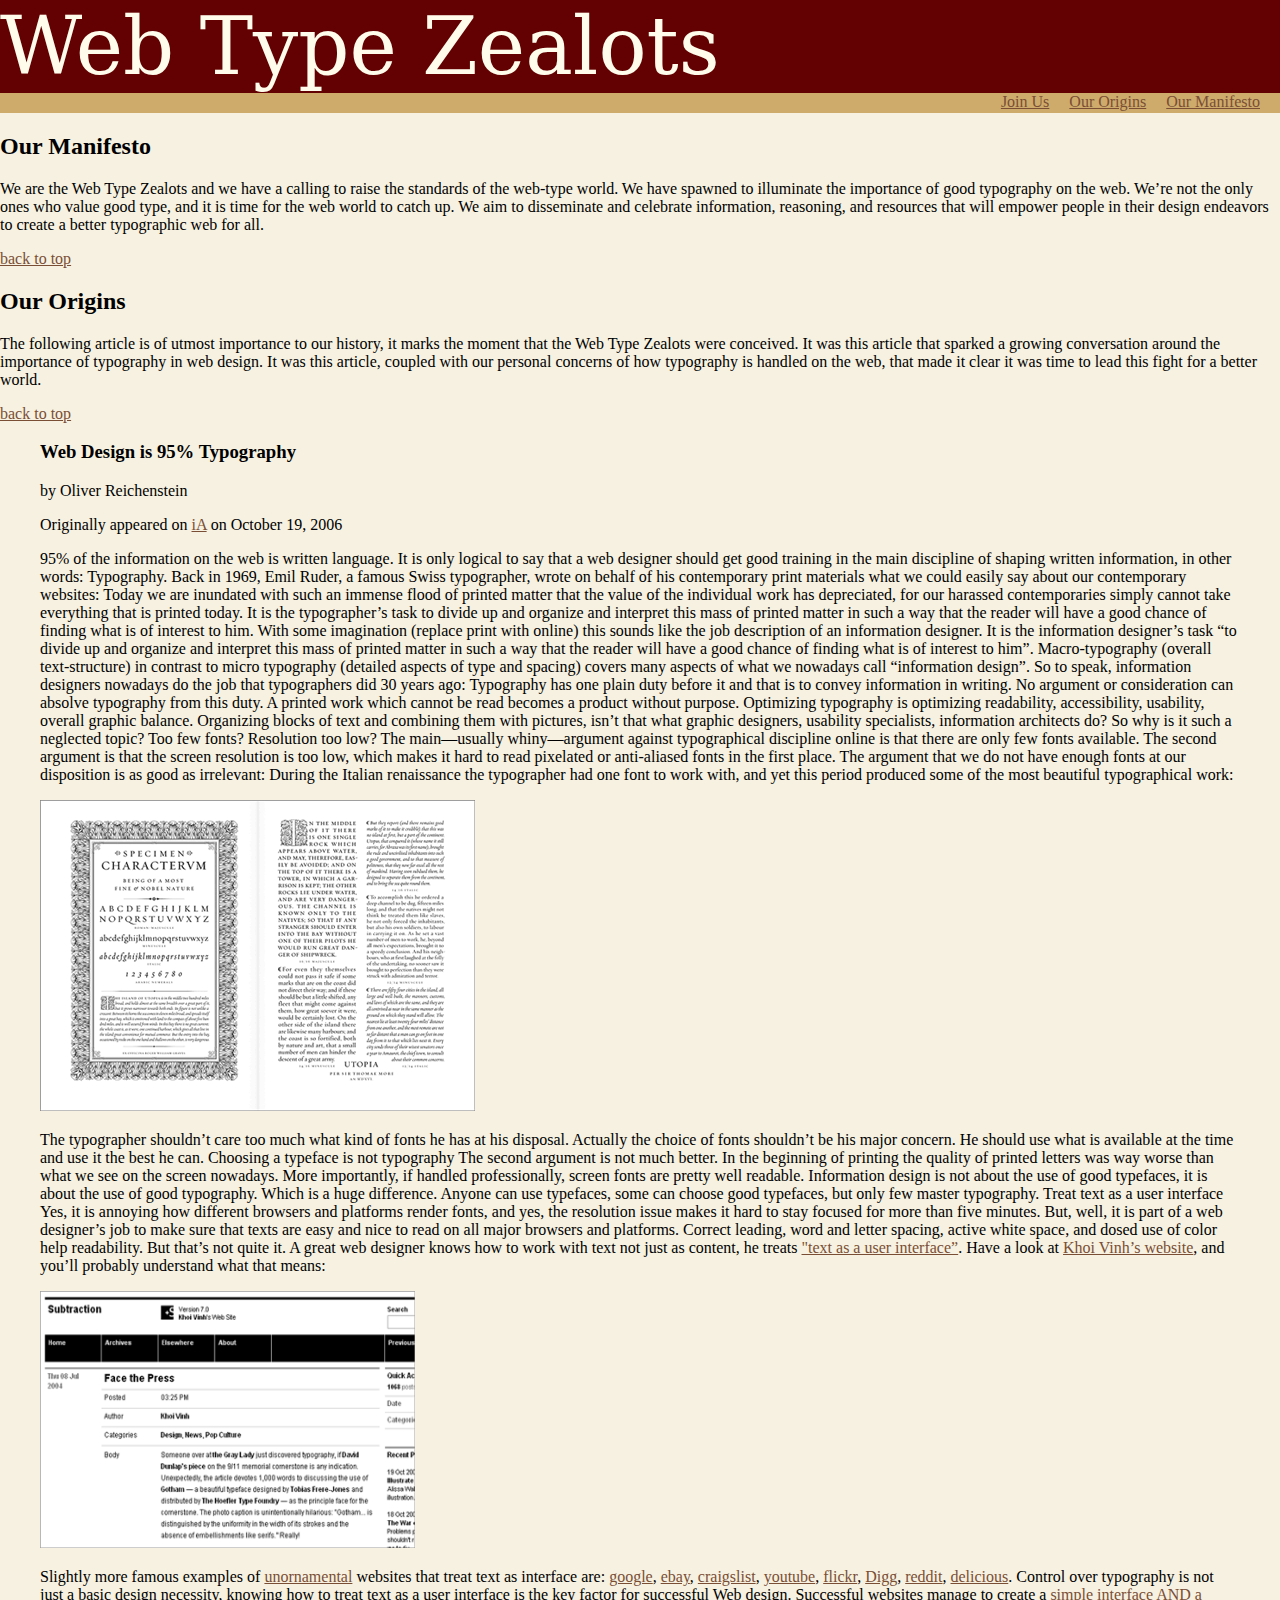
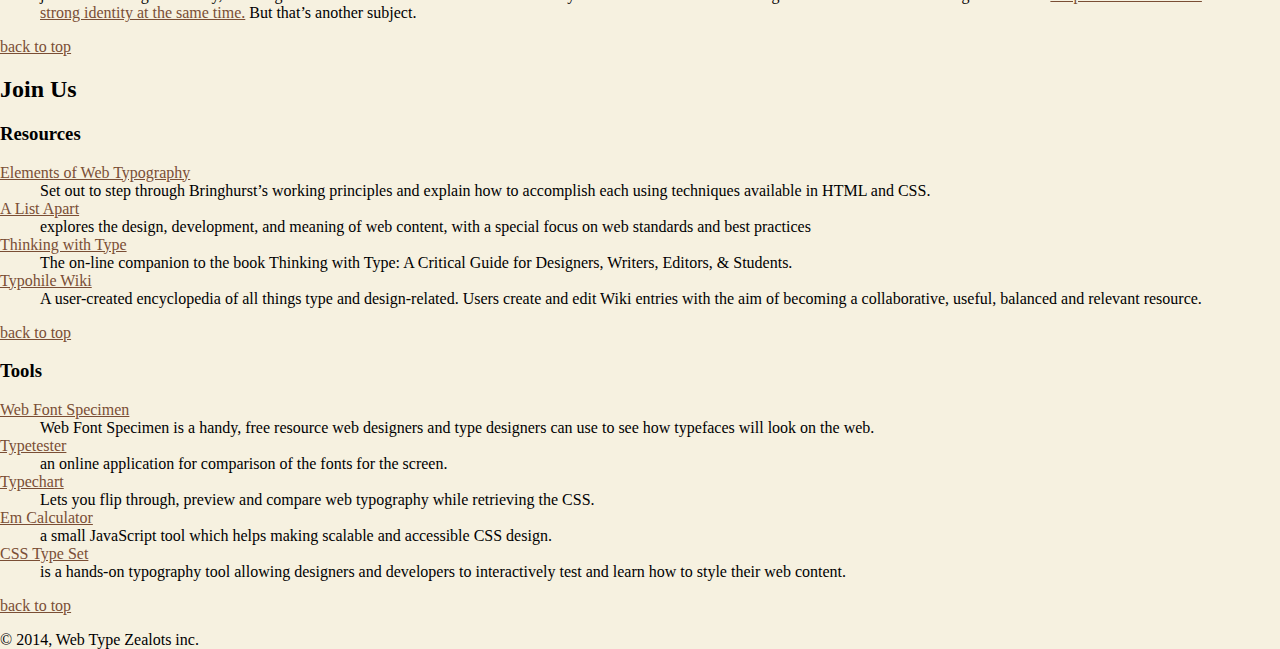
==== index.html @ 26da6ad8 "updated with changes" ====
<!doctype html>
<html>
<head>
<meta charset="UTF-8">
<title>Web Type Zealots</title>

<link rel="stylesheet"  type="text/css" href="styles/stylesheet.css">

</head>

<body>
<header>
<div>
<a id="C4">Web Type Zealots
</a>
</div>
</header>

<nav>
<div>
<ul>
<li>
<a href="#C1">Our Manifesto</a></li>
<li><a href="#C2">Our Origins</a></li>
<li><a href="#C3">Join Us</a></li>
</ul>
</div>
</nav>

<h2><a id="C1">Our Manifesto</a>
</h2>
<p>We are the Web Type Zealots and we have a calling to raise the standards of the web-type world. We have spawned to illuminate the importance of good typography on the web. We’re not the only ones who value good type, and it is time for the web world to catch up. We aim to disseminate and celebrate information, reasoning, and resources that will empower people in their design endeavors to create a better typographic web for all.</p>
<p><a href="#C4">back to top</a></p>
<h2>
<a id="C2">Our Origins</a></h2>
<p>The following article is of utmost importance to our history, it marks the moment that the Web Type Zealots were conceived. It was this article that sparked a growing conversation around the importance of typography in web design. It was this article, coupled with our personal concerns of how typography is handled on the web, that made it clear it was time to lead this fight for a better world.</p>
<p><a href="#C4">back to top</a></p>
<blockquote><article>
 <h3>Web Design is 95% Typography</h3>
  <p>by Oliver Reichenstein</p>
 <p>Originally appeared on <a href=http://ia.net/blog/the-web-is-all-about-typography-period>iA</a> on October 19, 2006</p>
<p>95% of the information on the web is written language. It is only logical to say that a web designer should get good training in the main discipline of shaping written information, in other words: Typography.
Back in 1969, Emil Ruder, a famous Swiss typographer, wrote on behalf of his contemporary print materials what we could easily say about our contemporary websites:
Today we are inundated with such an immense flood of printed matter that the value of the individual work has depreciated, for our harassed contemporaries simply cannot take everything that is printed today. It is the typographer’s task to divide up and organize and interpret this mass of printed matter in such a way that the reader will have a good chance of finding what is of interest to him.
With some imagination (replace print with online) this sounds like the job description of an information designer. It is the information designer’s task “to divide up and organize and interpret this mass of printed matter in such a way that the reader will have a good chance of finding what is of interest to him”.
Macro-typography (overall text-structure) in contrast to micro typography (detailed aspects of type and spacing) covers many aspects of what we nowadays call “information design”. So to speak, information designers nowadays do the job that typographers did 30 years ago:
Typography has one plain duty before it and that is to convey information in writing. No argument or consideration can absolve typography from this duty. A printed work which cannot be read becomes a product without purpose.
Optimizing typography is optimizing readability, accessibility, usability, overall graphic balance. Organizing blocks of text and combining them with pictures, isn’t that what graphic designers, usability specialists, information architects do? So why is it such a neglected topic?
Too few fonts? Resolution too low?
The main—usually whiny—argument against typographical discipline online is that there are only few fonts available. The second argument is that the screen resolution is too low, which makes it hard to read pixelated or anti-aliased fonts in the first place.
The argument that we do not have enough fonts at our disposition is as good as irrelevant: During the Italian renaissance the typographer had one font to work with, and yet this period produced some of the most beautiful typographical work:</p>
<img src="images/specimen.gif" alt="Italian Typography">
<p>The typographer shouldn’t care too much what kind of fonts he has at his disposal. Actually the choice of fonts shouldn’t be his major concern. He should use what is available at the time and use it the best he can.
Choosing a typeface is not typography
The second argument is not much better. In the beginning of printing the quality of printed letters was way worse than what we see on the screen nowadays. More importantly, if handled professionally, screen fonts are pretty well readable.
Information design is not about the use of good typefaces, it is about the use of good typography. Which is a huge difference. Anyone can use typefaces, some can choose good typefaces, but only few master typography.
Treat text as a user interface
Yes, it is annoying how different browsers and platforms render fonts, and yes, the resolution issue makes it hard to stay focused for more than five minutes. But, well, it is part of a web designer’s job to make sure that texts are easy and nice to read on all major browsers and platforms. Correct leading, word and letter spacing, active white space, and dosed use of color help readability. But that’s not quite it. A great web designer knows how to work with text not just as content, he treats <a href=“http://www.cameronmoll.com/archives/001266.html“>"text as a user interface”</a>. Have a look at <a href=http://www.subtraction.com/>Khoi Vinh’s website</a>, and you’ll probably understand what that means:
<p> <img src="images/khoi-vihn.gif" alt="Khoi Vihn"  width="375" height="257" ></p>
  
<p>Slightly more famous examples of <a href=http://en.wikipedia.org/wiki/Ornament_and_Crime>unornamental</a> websites that treat text as interface are: <a href=https://www.google.com/>google</a>, <a href= http://www.ebay.com/>ebay</a>, <a href=www.craigslist.com>craigslist</a>, <a href=www.youtube.com>youtube</a>, <a href=www.flickr.com>flickr</a>, <a href=www.digg.com>Digg</a>, <a href=www.reddit.com>reddit</a>, <a href=https://delicious.com/post?url/the-web-is-all-about-typography-period>delicious</a>. Control over typography is not just a basic design necessity, knowing how to treat text as a user interface is the key factor for successful Web design. Successful websites manage to create a <a href="http://ia.net/blog/the-interface-of-a-cheeseburger">simple interface AND a strong identity at the same time.</a> But that’s another subject.</p>
</article>
</blockquote>
<p><a href="#C4">back to top</a></p>

<h2><a id="C3">Join Us</a>
</h2>
<h3>Resources</h3>

<dl>
<dt>
<a href="http://webtypography.net/toc/">Elements of Web Typography</a> </dt> 
<dd>Set out to step through Bringhurst’s working principles and explain how to accomplish each using techniques available in HTML and CSS.</dd>

<dt><a href="http://alistapart.com/topic/typography-web-fonts">A List Apart</a></dt>
<dd>
 explores the design, development, and meaning of web content, with a special focus on web standards and best practices</dd>

<dt><a href="http://www.thinkingwithtype.com/">Thinking with Type</a></dt>
<dd> The on-line companion to the book Thinking with Type: A Critical Guide for Designers, Writers, Editors, & Students.</dd>

<dt><a href="http://typophile.com/search/node/start">Typohile Wiki</a></dt>
<dd> A user-created encyclopedia of all things type and design-related. Users create and edit Wiki entries with the aim of becoming a collaborative, useful, balanced and relevant resource.</dd>
</dl>
<p><a href="#C4">back to top</a></p>

<h3>Tools</h3>
<dl>
<dt>
<a href="http://webfontspecimen.com/">Web Font Specimen</a></dt>
<dd>
 Web Font Specimen is a handy, free resource web designers and type designers can use to see how typefaces will look on the web.
</dd>
<dt> 
<a href="http://www.typetester.org/">Typetester</a>
</dt>
<dd> an online application for comparison of the fonts for the screen.
</dd>
<dt>
<a href="http://www.typechart.com/">Typechart</a>
</dt><dd>
 Lets you flip through, preview and compare web typography while retrieving the CSS.</dd>
<dt>
<a href="http://riddle.pl/emcalc/">Em Calculator</a></dt>
<dd> a small JavaScript tool which helps making scalable and accessible CSS design.</dd>
<dt>
<a href="http://csstypeset.com/">CSS Type Set</a></dt>
<dd>
 is a hands-on typography tool allowing designers and developers to interactively test and learn how to style their web content.</dd>
</dl>
<p><a href="#C4">back to top</a></p>

<footer>&copy; 2014, Web Type Zealots inc. </footer>



</body>
</html>
---- styles/stylesheet.css ----
body{
	background-color:#F6F1E0;
	margin:          0;}

p{
	font:Cambria, "Hoefler Text", "Liberation Serif", Times, "Times New Roman", serif}

header{
	font-family:Constantia,
	 			"Lucida Bright",
			    "DejaVu Serif",
			     Georgia,
				 serif;
	 background-color:#630001;
	 align-content:center;
	 color:#FFFCEC; 
	 align-content:center}

display{
	 display:flex;}

nav{
	background-color:#CEAB6B;
	clear:both;
	align-content:center;}
	
nav ul {
	list-style-type: none;
	margin:0;
	padding:0 0 20px 0;}
	
nav li {
	float: right;
	margin-right: 20px;
}

header{
	font-size:500%; 
	align-content:center;}


img src{
	align-content:center;}
	
div{
	align-content:center;}
	
a:link{
	color:#7A4E35}
	
a:visited{
	color:#997A34}
	
a:active{
	color:#8B7E5B}
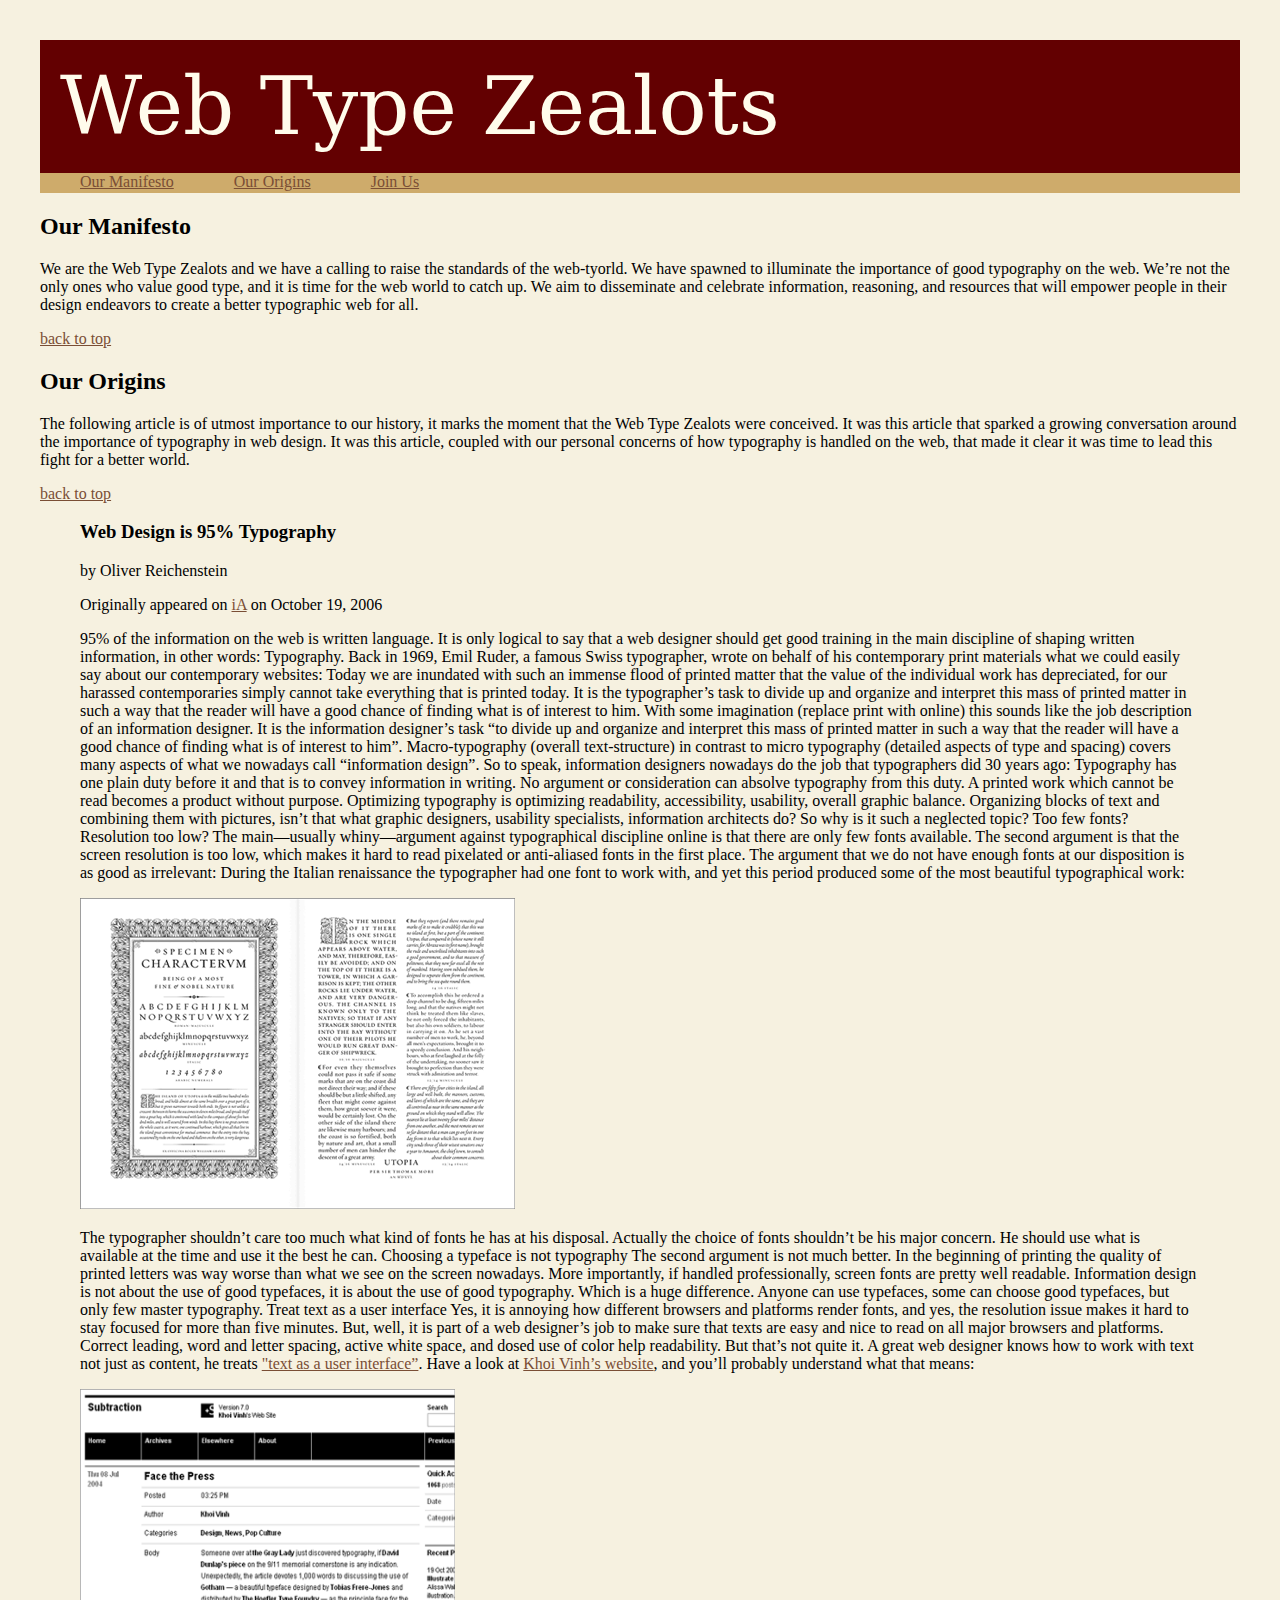
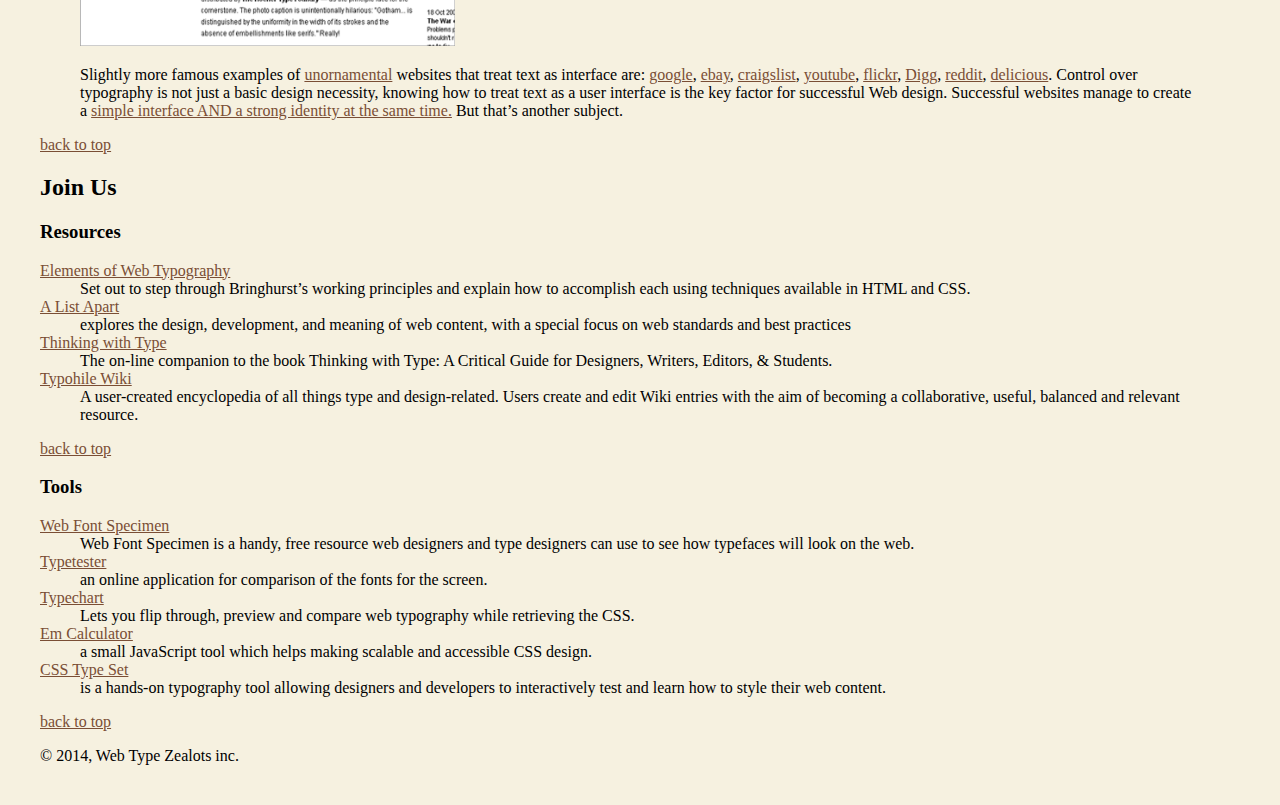
==== commit ef120c51: "misspelt" ====
--- a/index.html
+++ b/index.html
@@ -29,7 +29,7 @@
 
 <h2><a id="C1">Our Manifesto</a>
 </h2>
-<p>We are the Web Type Zealots and we have a calling to raise the standards of the web-type world. We have spawned to illuminate the importance of good typography on the web. We’re not the only ones who value good type, and it is time for the web world to catch up. We aim to disseminate and celebrate information, reasoning, and resources that will empower people in their design endeavors to create a better typographic web for all.</p>
+<p>We are the Web Type Zealots and we have a calling to raise the standards of the web-tyorld. We have spawned to illuminate the importance of good typography on the web. We’re not the only ones who value good type, and it is time for the web world to catch up. We aim to disseminate and celebrate information, reasoning, and resources that will empower people in their design endeavors to create a better typographic web for all.</p>
 <p><a href="#C4">back to top</a></p>
 <h2>
 <a id="C2">Our Origins</a></h2>
--- a/styles/stylesheet.css
+++ b/styles/stylesheet.css
@@ -1,6 +1,7 @@
 body{
 	background-color:#F6F1E0;
-	margin:          0;}
+	margin:          0;
+	padding:  40px 40px 40px 40px}
 
 p{
 	font:Cambria, "Hoefler Text", "Liberation Serif", Times, "Times New Roman", serif}
@@ -14,7 +15,8 @@
 	 background-color:#630001;
 	 align-content:center;
 	 color:#FFFCEC; 
-	 align-content:center}
+	 align-content:center;
+	 padding:20px 20px 20px 20px}
 
 display{
 	 display:flex;}
@@ -22,7 +24,7 @@
 nav{
 	background-color:#CEAB6B;
 	clear:both;
-	align-content:center;}
+	align-content:left;}
 	
 nav ul {
 	list-style-type: none;
@@ -30,8 +32,9 @@
 	padding:0 0 20px 0;}
 	
 nav li {
-	float: right;
+	float: left;
 	margin-right: 20px;
+	margin-left: 40px;
 }
 
 header{
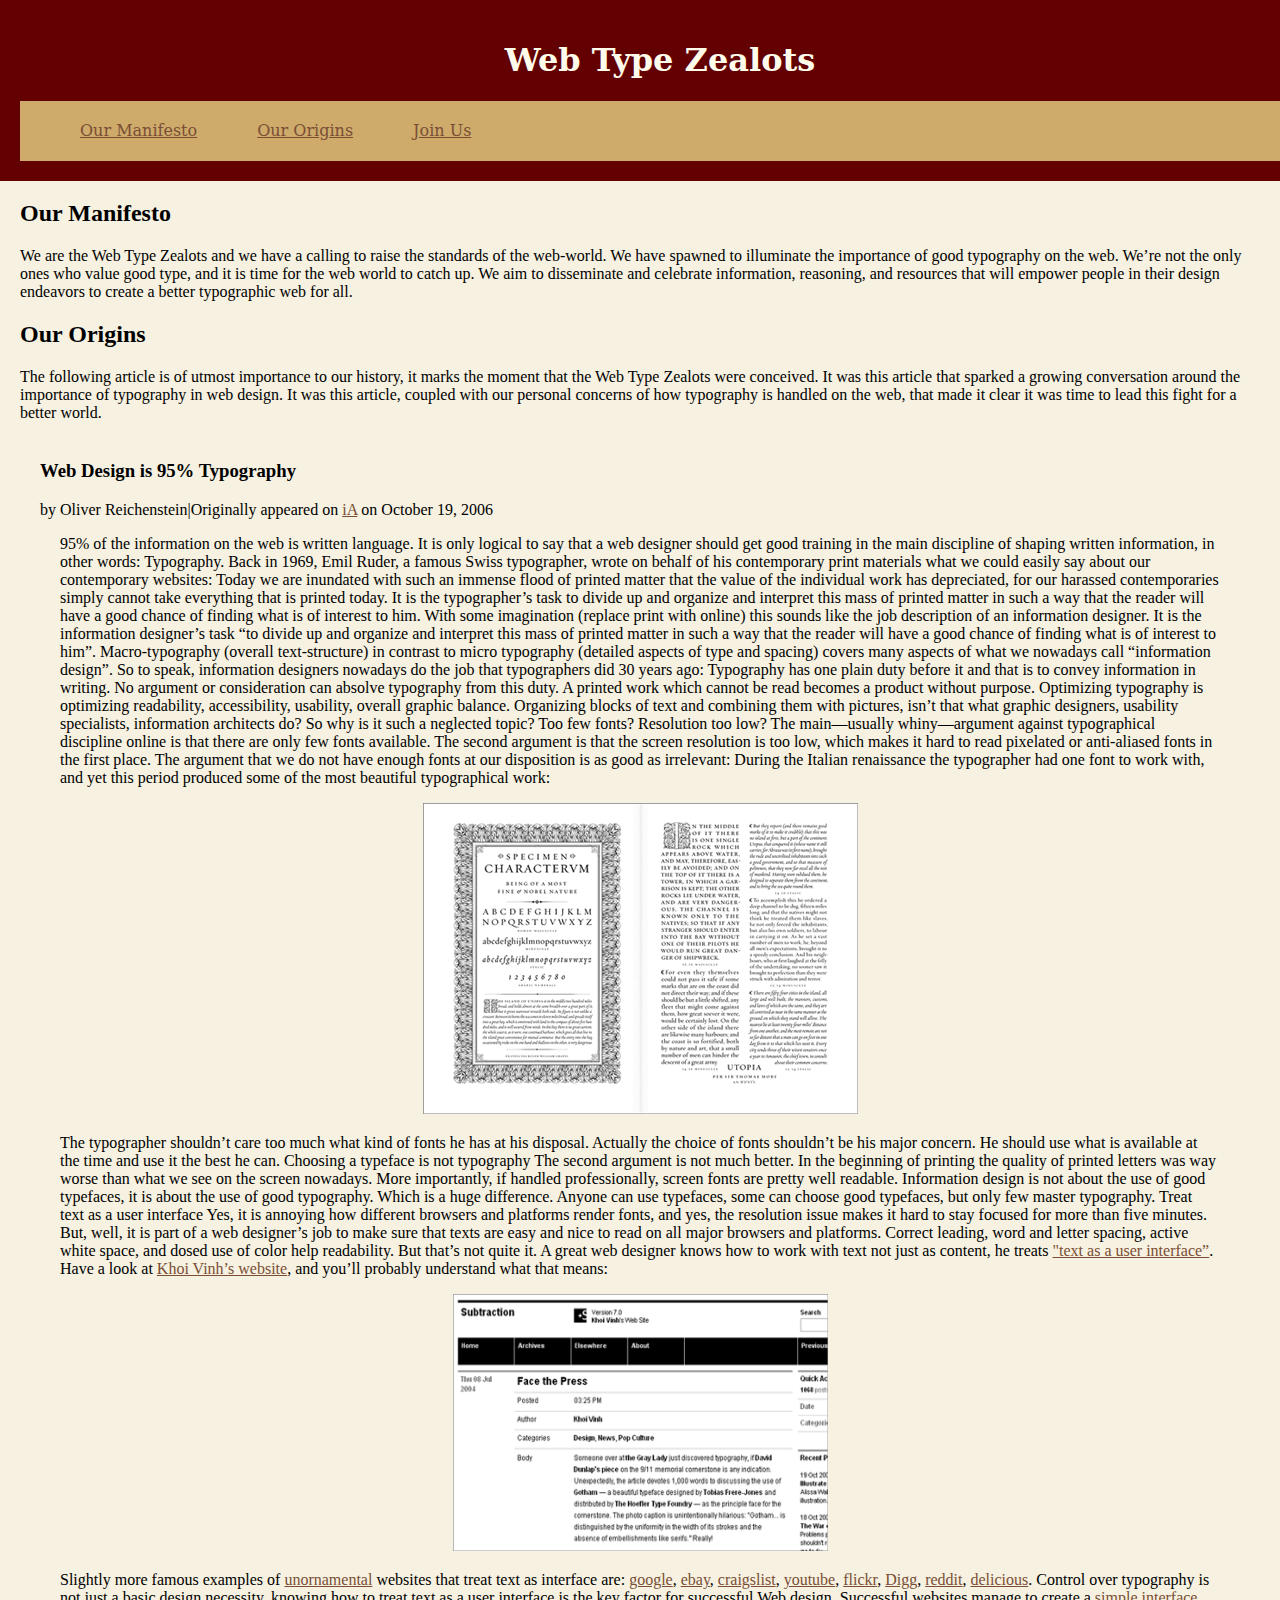
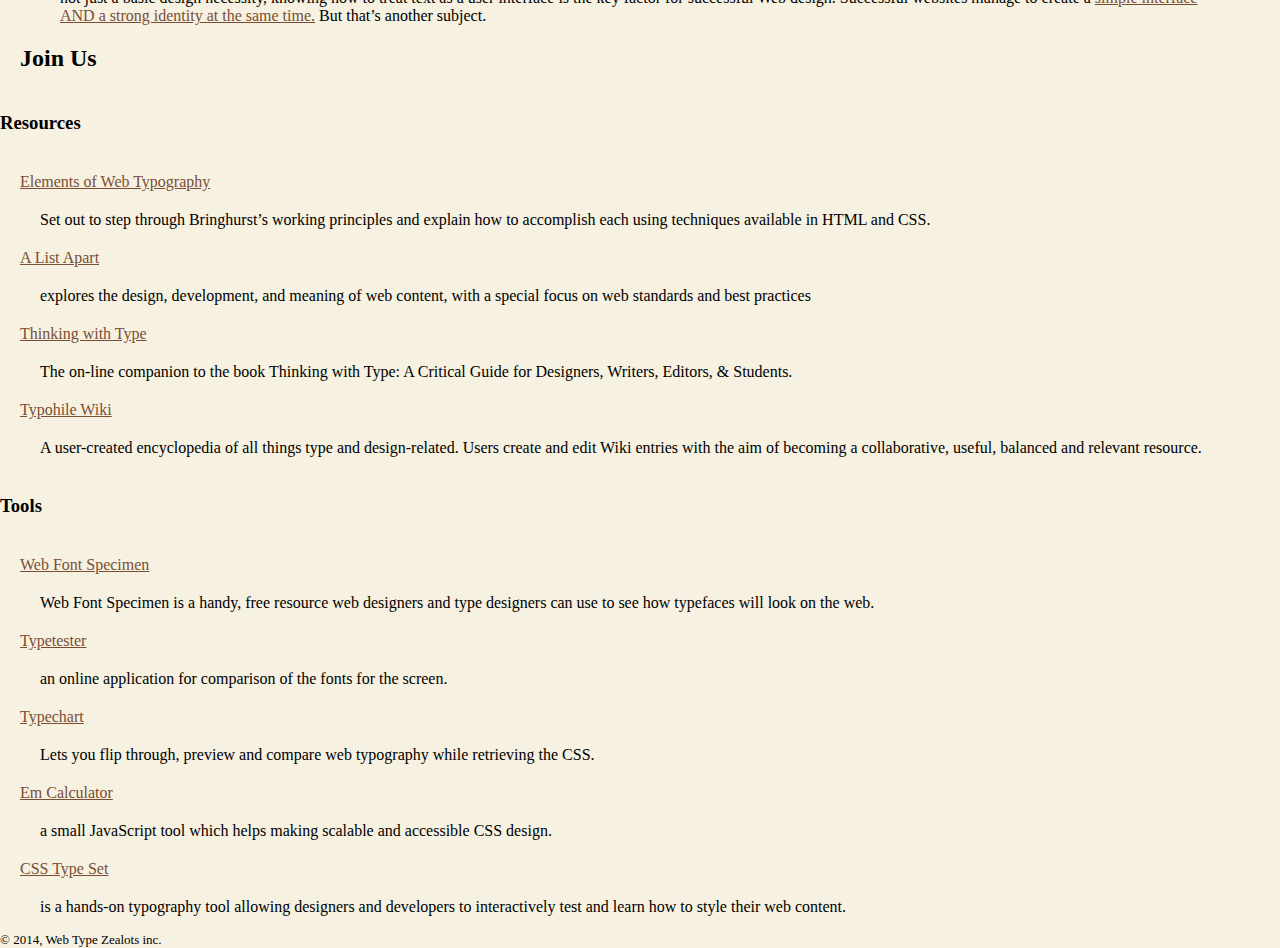
==== commit c524ed3e: "various changes" ====
--- a/index.html
+++ b/index.html
@@ -10,12 +10,12 @@
 
 <body>
 <header>
-<div>
+<h1>
 <a id="C4">Web Type Zealots
 </a>
-</div>
-</header>
+</h1>
 
+<center>
 <nav>
 <div>
 <ul>
@@ -26,19 +26,21 @@
 </ul>
 </div>
 </nav>
+</header>
+</center>
+
 
 <h2><a id="C1">Our Manifesto</a>
 </h2>
-<p>We are the Web Type Zealots and we have a calling to raise the standards of the web-tyorld. We have spawned to illuminate the importance of good typography on the web. We’re not the only ones who value good type, and it is time for the web world to catch up. We aim to disseminate and celebrate information, reasoning, and resources that will empower people in their design endeavors to create a better typographic web for all.</p>
-<p><a href="#C4">back to top</a></p>
+<p>We are the Web Type Zealots and we have a calling to raise the standards of the web-world. We have spawned to illuminate the importance of good typography on the web. We’re not the only ones who value good type, and it is time for the web world to catch up. We aim to disseminate and celebrate information, reasoning, and resources that will empower people in their design endeavors to create a better typographic web for all.</p>
+ 
 <h2>
 <a id="C2">Our Origins</a></h2>
 <p>The following article is of utmost importance to our history, it marks the moment that the Web Type Zealots were conceived. It was this article that sparked a growing conversation around the importance of typography in web design. It was this article, coupled with our personal concerns of how typography is handled on the web, that made it clear it was time to lead this fight for a better world.</p>
-<p><a href="#C4">back to top</a></p>
+ 
 <blockquote><article>
  <h3>Web Design is 95% Typography</h3>
-  <p>by Oliver Reichenstein</p>
- <p>Originally appeared on <a href=http://ia.net/blog/the-web-is-all-about-typography-period>iA</a> on October 19, 2006</p>
+  <xsmall>by Oliver Reichenstein|Originally appeared on <a href=http://ia.net/blog/the-web-is-all-about-typography-period>iA</a> on October 19, 2006</xsmall></p>
 <p>95% of the information on the web is written language. It is only logical to say that a web designer should get good training in the main discipline of shaping written information, in other words: Typography.
 Back in 1969, Emil Ruder, a famous Swiss typographer, wrote on behalf of his contemporary print materials what we could easily say about our contemporary websites:
 Today we are inundated with such an immense flood of printed matter that the value of the individual work has depreciated, for our harassed contemporaries simply cannot take everything that is printed today. It is the typographer’s task to divide up and organize and interpret this mass of printed matter in such a way that the reader will have a good chance of finding what is of interest to him.
@@ -49,19 +51,22 @@
 Too few fonts? Resolution too low?
 The main—usually whiny—argument against typographical discipline online is that there are only few fonts available. The second argument is that the screen resolution is too low, which makes it hard to read pixelated or anti-aliased fonts in the first place.
 The argument that we do not have enough fonts at our disposition is as good as irrelevant: During the Italian renaissance the typographer had one font to work with, and yet this period produced some of the most beautiful typographical work:</p>
-<img src="images/specimen.gif" alt="Italian Typography">
+<center><img src="images/specimen.gif" alt="Italian Typography"></center>
+
 <p>The typographer shouldn’t care too much what kind of fonts he has at his disposal. Actually the choice of fonts shouldn’t be his major concern. He should use what is available at the time and use it the best he can.
 Choosing a typeface is not typography
 The second argument is not much better. In the beginning of printing the quality of printed letters was way worse than what we see on the screen nowadays. More importantly, if handled professionally, screen fonts are pretty well readable.
 Information design is not about the use of good typefaces, it is about the use of good typography. Which is a huge difference. Anyone can use typefaces, some can choose good typefaces, but only few master typography.
 Treat text as a user interface
-Yes, it is annoying how different browsers and platforms render fonts, and yes, the resolution issue makes it hard to stay focused for more than five minutes. But, well, it is part of a web designer’s job to make sure that texts are easy and nice to read on all major browsers and platforms. Correct leading, word and letter spacing, active white space, and dosed use of color help readability. But that’s not quite it. A great web designer knows how to work with text not just as content, he treats <a href=“http://www.cameronmoll.com/archives/001266.html“>"text as a user interface”</a>. Have a look at <a href=http://www.subtraction.com/>Khoi Vinh’s website</a>, and you’ll probably understand what that means:
-<p> <img src="images/khoi-vihn.gif" alt="Khoi Vihn"  width="375" height="257" ></p>
+Yes, it is annoying how different browsers and platforms render fonts, and yes, the resolution issue makes it hard to stay focused for more than five minutes. But, well, it is part of a web designer’s job to make sure that texts are easy and nice to read on all major browsers and platforms. Correct leading, word and letter spacing, active white space, and dosed use of color help readability. But that’s not quite it. A great web designer knows how to work with text not just as content, he treats <a href=“http://www.cameronmoll.com/archives/001266.html“>"text as a user interface”</a>. Have a look at <a href=http://www.subtraction.com/>Khoi Vinh’s website</a>, and you’ll probably understand what that means:</p>
+
+<center> <img src="images/khoi-vihn.gif" alt="Khoi Vihn"  width="375" height="257" ></center>
+
   
 <p>Slightly more famous examples of <a href=http://en.wikipedia.org/wiki/Ornament_and_Crime>unornamental</a> websites that treat text as interface are: <a href=https://www.google.com/>google</a>, <a href= http://www.ebay.com/>ebay</a>, <a href=www.craigslist.com>craigslist</a>, <a href=www.youtube.com>youtube</a>, <a href=www.flickr.com>flickr</a>, <a href=www.digg.com>Digg</a>, <a href=www.reddit.com>reddit</a>, <a href=https://delicious.com/post?url/the-web-is-all-about-typography-period>delicious</a>. Control over typography is not just a basic design necessity, knowing how to treat text as a user interface is the key factor for successful Web design. Successful websites manage to create a <a href="http://ia.net/blog/the-interface-of-a-cheeseburger">simple interface AND a strong identity at the same time.</a> But that’s another subject.</p>
 </article>
 </blockquote>
-<p><a href="#C4">back to top</a></p>
+ 
 
 <h2><a id="C3">Join Us</a>
 </h2>
@@ -82,7 +87,7 @@
 <dt><a href="http://typophile.com/search/node/start">Typohile Wiki</a></dt>
 <dd> A user-created encyclopedia of all things type and design-related. Users create and edit Wiki entries with the aim of becoming a collaborative, useful, balanced and relevant resource.</dd>
 </dl>
-<p><a href="#C4">back to top</a></p>
+ 
 
 <h3>Tools</h3>
 <dl>
@@ -108,7 +113,7 @@
 <dd>
  is a hands-on typography tool allowing designers and developers to interactively test and learn how to style their web content.</dd>
 </dl>
-<p><a href="#C4">back to top</a></p>
+ 
 
 <footer>&copy; 2014, Web Type Zealots inc. </footer>
 
--- a/styles/stylesheet.css
+++ b/styles/stylesheet.css
@@ -1,10 +1,33 @@
 body{
 	background-color:#F6F1E0;
 	margin:          0;
-	padding:  40px 40px 40px 40px}
+	margin-top:200px;}
 
 p{
-	font:Cambria, "Hoefler Text", "Liberation Serif", Times, "Times New Roman", serif}
+	font:Cambria, "Hoefler Text", "Liberation Serif", Times, "Times New Roman", serif;
+	padding: 0px 20px 0px 20px
+	}
+
+
+	
+header{
+	position:fixed;top:0;
+	width:100%;
+	font-size:100%;}
+	
+h1{text-align:center}
+	
+h2{
+	padding: 0px 0px 0px 20px
+}
+
+h3{
+	padding: 20px 20px 0 0
+}
+
+dt{
+	padding: 20px 20px 20px 20px
+}
 
 header{
 	font-family:Constantia,
@@ -16,12 +39,14 @@
 	 align-content:center;
 	 color:#FFFCEC; 
 	 align-content:center;
-	 padding:20px 20px 20px 20px}
+	 padding:20px 20px 20px 20px;
+	 align-text:center;}
 
 display{
 	 display:flex;}
 
 nav{
+	padding:20px 20px 20px 20px;
 	background-color:#CEAB6B;
 	clear:both;
 	align-content:left;}
@@ -29,7 +54,8 @@
 nav ul {
 	list-style-type: none;
 	margin:0;
-	padding:0 0 20px 0;}
+	padding:0 0 20px 0;
+	text-align:center}
 	
 nav li {
 	float: left;
@@ -37,9 +63,7 @@
 	margin-left: 40px;
 }
 
-header{
-	font-size:500%; 
-	align-content:center;}
+
 
 
 img src{
@@ -57,4 +81,9 @@
 a:active{
 	color:#8B7E5B}
 
+footer{
+	font-size:small
+	}
 
+
+
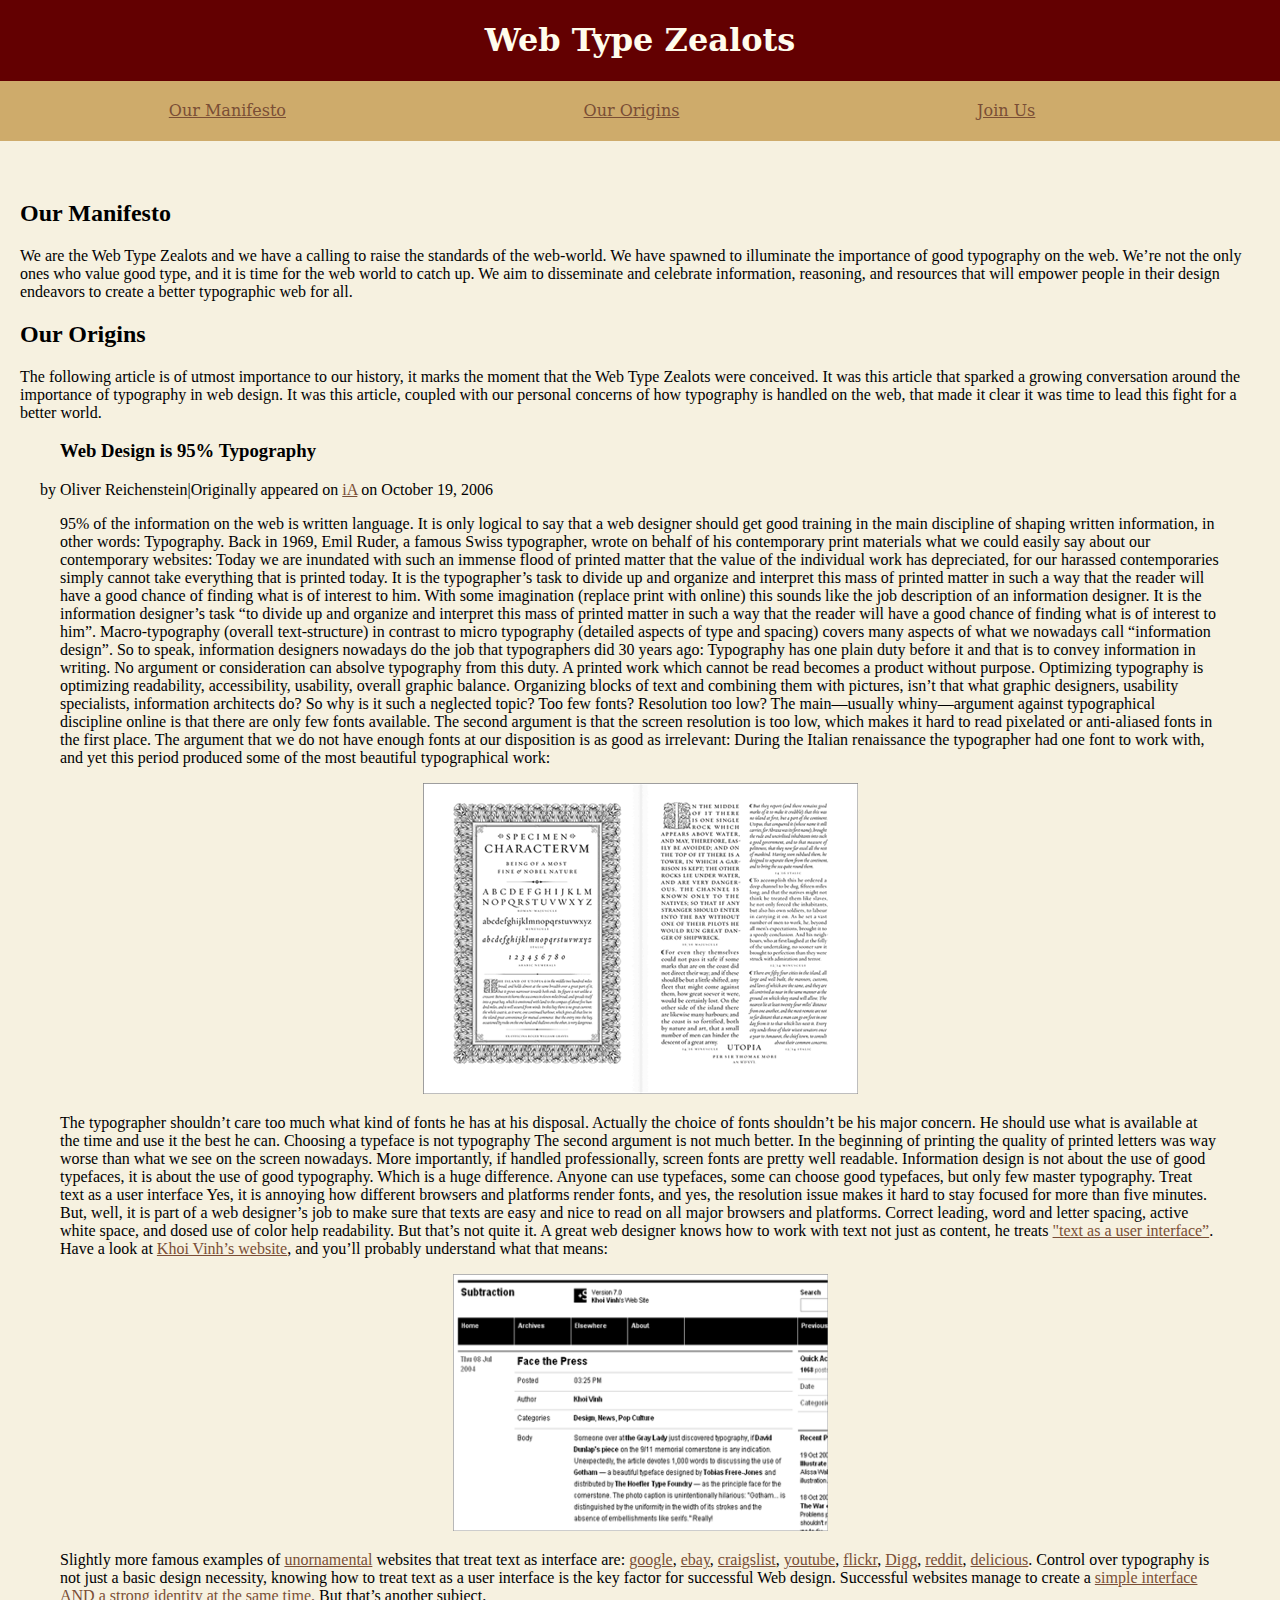
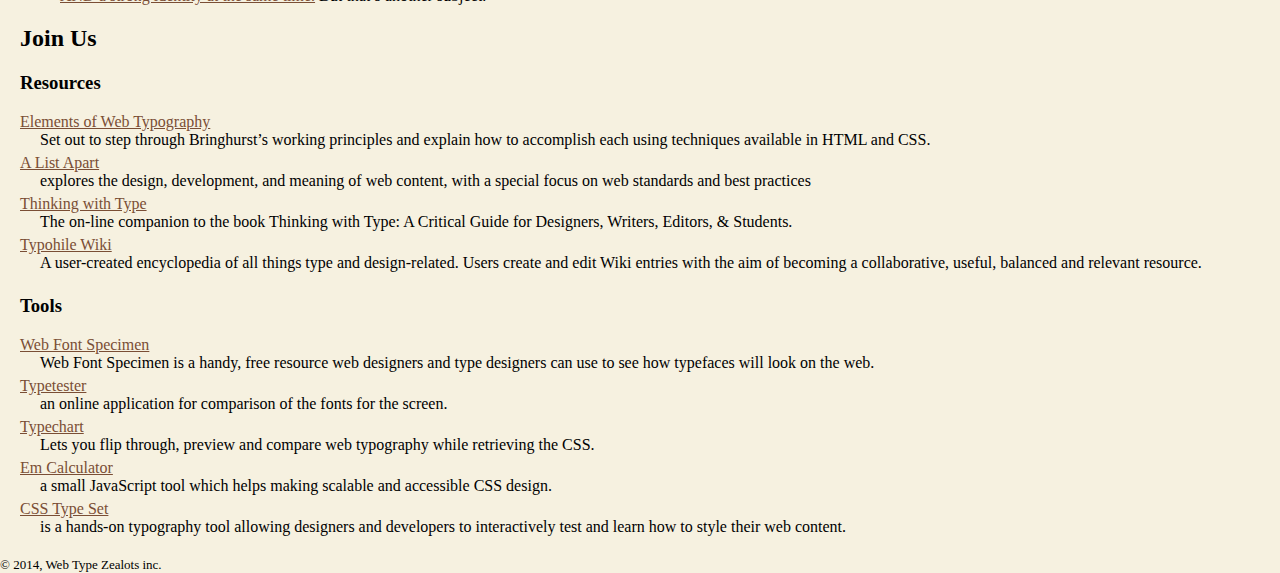
==== commit 3a228560: "Final" ====
--- a/index.html
+++ b/index.html
@@ -10,8 +10,7 @@
 
 <body>
 <header>
-<h1>
-<a id="C4">Web Type Zealots
+<h1><a id="C4">Web Type Zealots
 </a>
 </h1>
 
--- a/styles/stylesheet.css
+++ b/styles/stylesheet.css
@@ -1,7 +1,8 @@
 body{
 	background-color:#F6F1E0;
 	margin:          0;
-	margin-top:200px;}
+	margin-top:200px;
+	}
 
 p{
 	font:Cambria, "Hoefler Text", "Liberation Serif", Times, "Times New Roman", serif;
@@ -11,9 +12,7 @@
 
 	
 header{
-	position:fixed;top:0;
-	width:100%;
-	font-size:100%;}
+	}
 	
 h1{text-align:center}
 	
@@ -22,14 +21,18 @@
 }
 
 h3{
-	padding: 20px 20px 0 0
+	padding: 0px 0px 0 20px
 }
 
 dt{
-	padding: 20px 20px 20px 20px
-}
-
+	padding: 0px 0px 0px 20px}
+dd{
+	padding: 0px 0px 5px 0px}
+	
 header{
+	position:fixed;top:0;
+	width:100%;
+	font-size:100%;
 	font-family:Constantia,
 	 			"Lucida Bright",
 			    "DejaVu Serif",
@@ -39,7 +42,7 @@
 	 align-content:center;
 	 color:#FFFCEC; 
 	 align-content:center;
-	 padding:20px 20px 20px 20px;
+	 padding:0px 0px 0px 0px;
 	 align-text:center;}
 
 display{
@@ -49,18 +52,19 @@
 	padding:20px 20px 20px 20px;
 	background-color:#CEAB6B;
 	clear:both;
-	align-content:left;}
+	text-align:center;}
 	
 nav ul {
 	list-style-type: none;
 	margin:0;
 	padding:0 0 20px 0;
-	text-align:center}
+	align:center}
 	
 nav li {
 	float: left;
-	margin-right: 20px;
-	margin-left: 40px;
+	margin-right: 12%;
+	margin-left: 12%;
+	text-align:center;
 }
 
 
